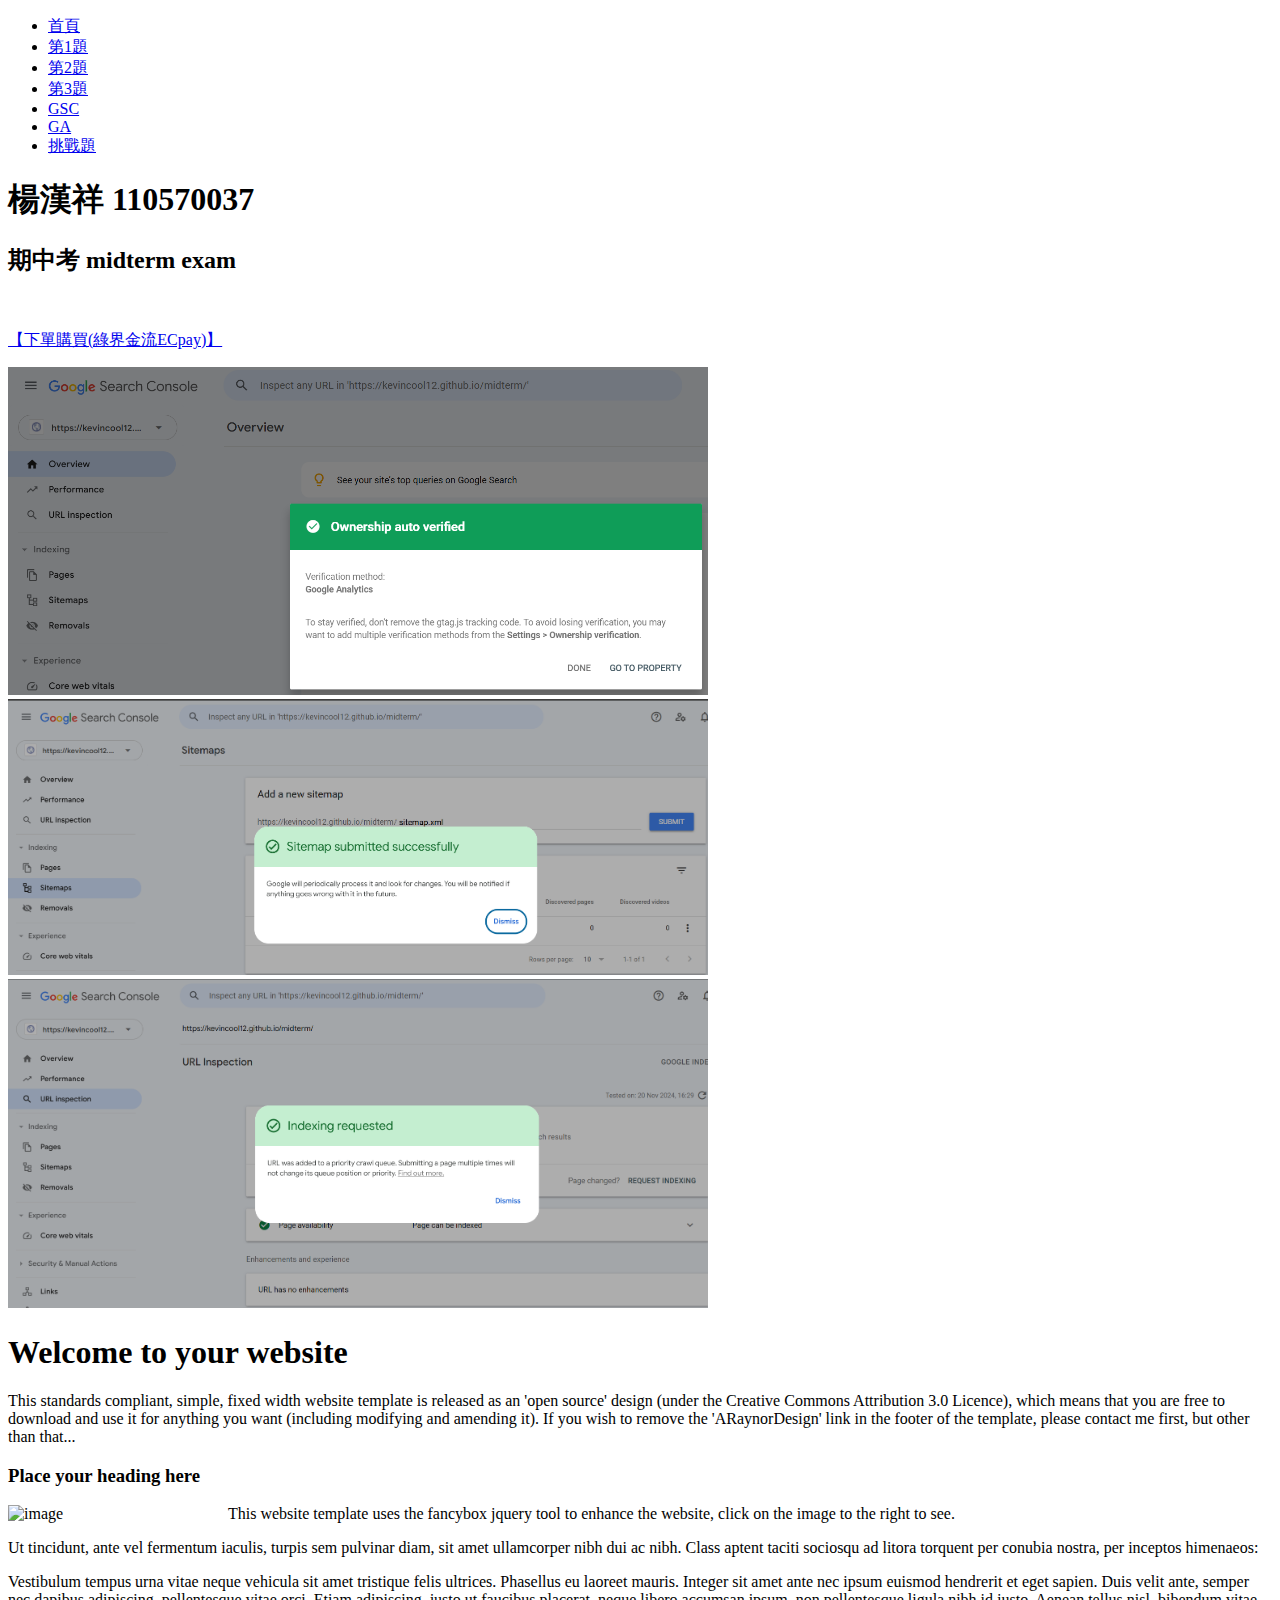
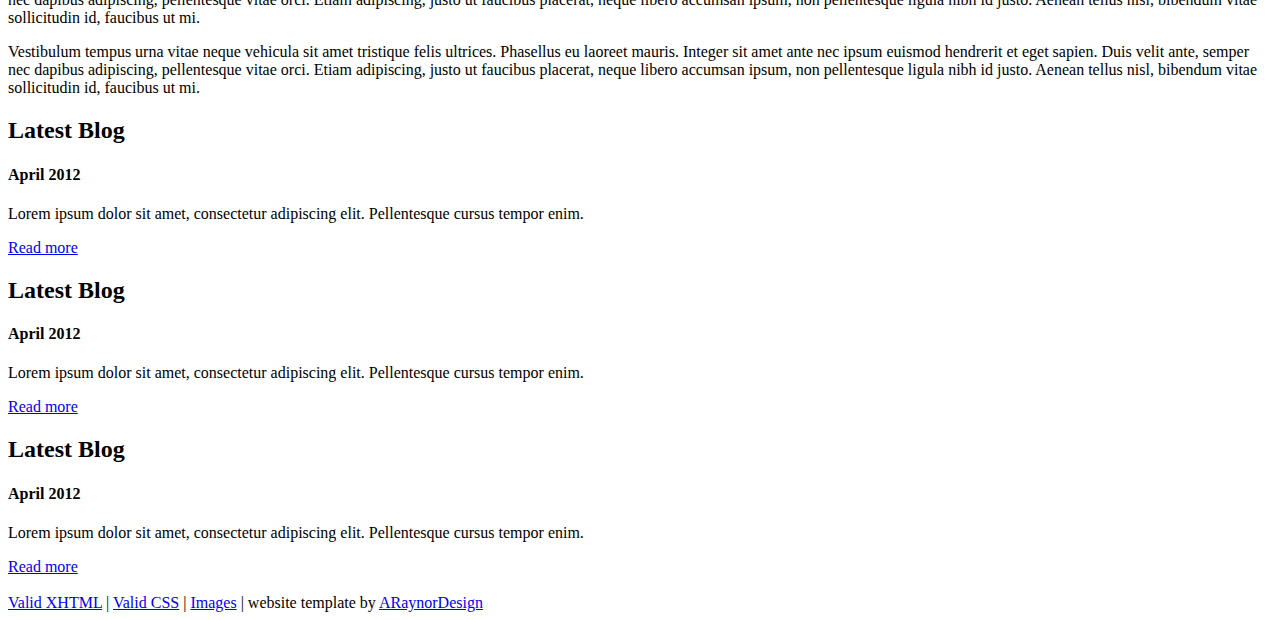
==== GSC.html @ f3843c3b "Add files via upload" ====
<!DOCTYPE html PUBLIC "-//W3C//DTD XHTML 1.1//EN" "http://www.w3.org/TR/xhtml11/DTD/xhtml11.dtd">
<html xmlns="http://www.w3.org/1999/xhtml" xml:lang="en">

<head>
  <title>楊漢祥 110570037</title>
  <meta name="description" content="free website template" />
  <meta name="keywords" content="enter your keywords here" />
  <meta http-equiv="content-type" content="text/html; charset=utf-8" />
  <link rel="stylesheet" type="text/css" href="css/style.css" />
  <script type="text/javascript" src="js/jquery.min.js"></script>
  <script type="text/javascript" src="js/jquery.easing.min.js"></script>
  <script type="text/javascript" src="js/jquery.lavalamp.min.js"></script>
  <script type="text/javascript">
    $(function() {
      $("#lava_menu").lavaLamp({
        fx: "backout",
        speed: 700
      });
    });
  </script>
    <script type="text/javascript" src="js/jquery.nivo.slider.pack.js"></script>
    <script type="text/javascript">
    $(window).load(function() {
        $('#slider').nivoSlider();
    });
    </script>

<!-- Google tag (gtag.js) -->
<script async src="https://www.googletagmanager.com/gtag/js?id=G-1Z8WD9RK9R"></script>
<script>
  window.dataLayer = window.dataLayer || [];
  function gtag(){dataLayer.push(arguments);}
  gtag('js', new Date());

  gtag('config', 'G-1Z8WD9RK9R');
</script>
</head>

<body>
  <div id="main">	
    <div id="site_content">  
	  <div id="menubar">
        <ul class="lavaLampWithImage" id="lava_menu">
            <li><a href="index.html">首頁</a></li>
            <li><a href="ourwork.html">第1題</a></li>
            <li><a href="testimonials.html">第2題</a></li>
            <li><a href="projects.html">第3題</a></li>
            <li><a href="GSC.html">GSC</a></li>
            <li><a href="GA.html">GA</a></li>
            <li><a href="挑戰題.html">挑戰題</a></li>
        </ul>
	  </div><!--close menubar-->
      <div id="header">  
        <h1>楊漢祥 110570037</span></h1>	
	    <h2>期中考 midterm exam</h2>
      </div><!--close header-->	
	  <div id="banner_image">
	    <div id="slider-wrapper">        
          <div id="slider" class="nivoSlider">
            <img src="images/slide1.jpg" alt="" />
            <img src="images/slide2.jpg" alt="" />
            <img src="images/slide3.jpg" alt="" />
		  </div><!--close slider-->
		</div><!--close slider-wrapper-->
	  </div><!--close banner_image-->		  
      <div id="content">
        <div class="content_item">
            <p><a href="https://vendor.ecpay.com.tw/User/LogOn_Step1" target="_blank" class="s3">【下單購買(綠界金流ECpay)】</a></p>
            <img src="images/4.png" width="700" />
            <img src="images/3.png" width="700" />
            <img src="images/5.png" width="700" />
            <h1>Welcome to your website</h1>
          <p>This standards compliant, simple, fixed width website template is released as an 'open source' design (under the Creative Commons Attribution 3.0 Licence), which means that you are free to download and use it for anything you want (including modifying and amending it). If you wish to remove the 'ARaynorDesign' link in the footer of the template, please contact me first, but other than that...</p>
          <h3>Place your heading here</h3>
          <div style="width:200px; float:left; padding: 0px 20px 10px 0px;"><img alt="image" src="images/image.jpg" /></div>
          <p>This website template uses the fancybox jquery tool to enhance the website, click on the image to the right to see. </p>
          <p>Ut tincidunt, ante vel fermentum iaculis, turpis sem pulvinar diam, sit amet ullamcorper nibh dui ac nibh. Class aptent taciti sociosqu ad litora torquent per conubia nostra, per inceptos himenaeos:</p>
          <p>Vestibulum tempus urna vitae neque vehicula sit amet tristique felis ultrices. Phasellus eu laoreet mauris. Integer sit amet ante nec ipsum euismod hendrerit et eget sapien. Duis velit ante, semper nec dapibus adipiscing, pellentesque vitae orci. Etiam adipiscing, justo ut faucibus placerat, neque libero accumsan ipsum, non pellentesque ligula nibh id justo. Aenean tellus nisl, bibendum vitae sollicitudin id, faucibus ut mi.</p>
          <p>Vestibulum tempus urna vitae neque vehicula sit amet tristique felis ultrices. Phasellus eu laoreet mauris. Integer sit amet ante nec ipsum euismod hendrerit et eget sapien. Duis velit ante, semper nec dapibus adipiscing, pellentesque vitae orci. Etiam adipiscing, justo ut faucibus placerat, neque libero accumsan ipsum, non pellentesque ligula nibh id justo. Aenean tellus nisl, bibendum vitae sollicitudin id, faucibus ut mi.</p>
		</div><!--close content_item-->	
	      
		<div class="sidebar_container">   		  
		  <div class="sidebar">
            <div class="sidebar_item">
                <h2>Latest Blog</h2>
			    <h4>April 2012</h4>
                <p>Lorem ipsum dolor sit amet, consectetur adipiscing elit. Pellentesque cursus tempor enim.</p>
		          <a href="#">Read more</a>
              </div><!--close sidebar_item--> 
          </div><!--close sidebar-->     		
		  <div class="sidebar">
            <div class="sidebar_item">
              <h2>Latest Blog</h2>
		  	  <h4>April 2012</h4>
              <p>Lorem ipsum dolor sit amet, consectetur adipiscing elit. Pellentesque cursus tempor enim.</p>
		        <a href="#">Read more</a>
            </div><!--close sidebar_item--> 
          </div><!--close sidebar-->  
		  <div class="sidebar">
            <div class="sidebar_item">
              <h2>Latest Blog</h2>
			  <h4>April 2012</h4>
              <p>Lorem ipsum dolor sit amet, consectetur adipiscing elit. Pellentesque cursus tempor enim.</p>
		        <a href="#">Read more</a>
            </div><!--close sidebar_item--> 
          </div><!--close sidebar-->  
        </div><!--close sidebar_container-->	
       <br style="clear:both;" />
      </div><!--close content-->	
    </div><!--close site_content-->	
    <div id="footer">  
      <a href="http://validator.w3.org/check?uri=referer">Valid XHTML</a> | <a href="http://jigsaw.w3.org/css-validator/check/referer">Valid CSS</a> | <a href="http://fotogrph.com/">Images</a> | website template by <a href="http://www.araynordesign.co.uk">ARaynorDesign</a>
    </div><!--close footer-->	
  </div><!--close main-->	
</body>
</html>
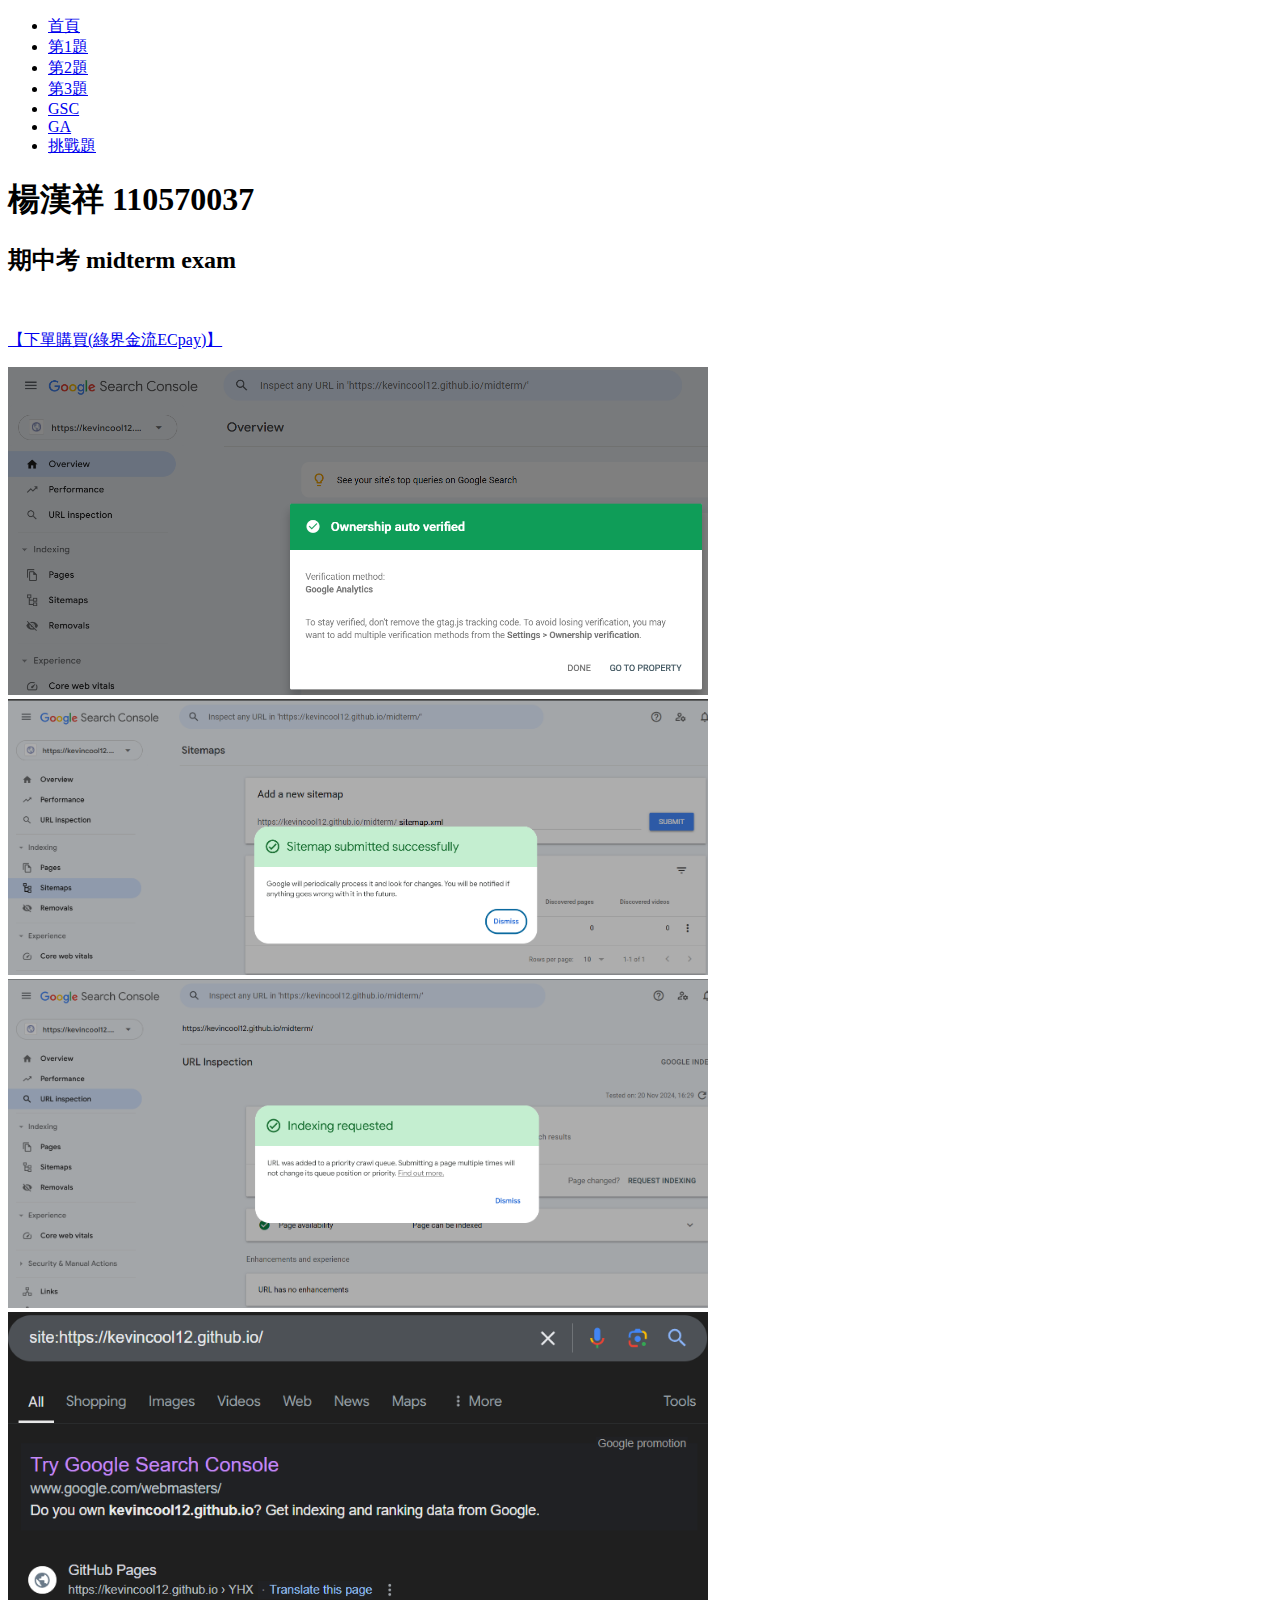
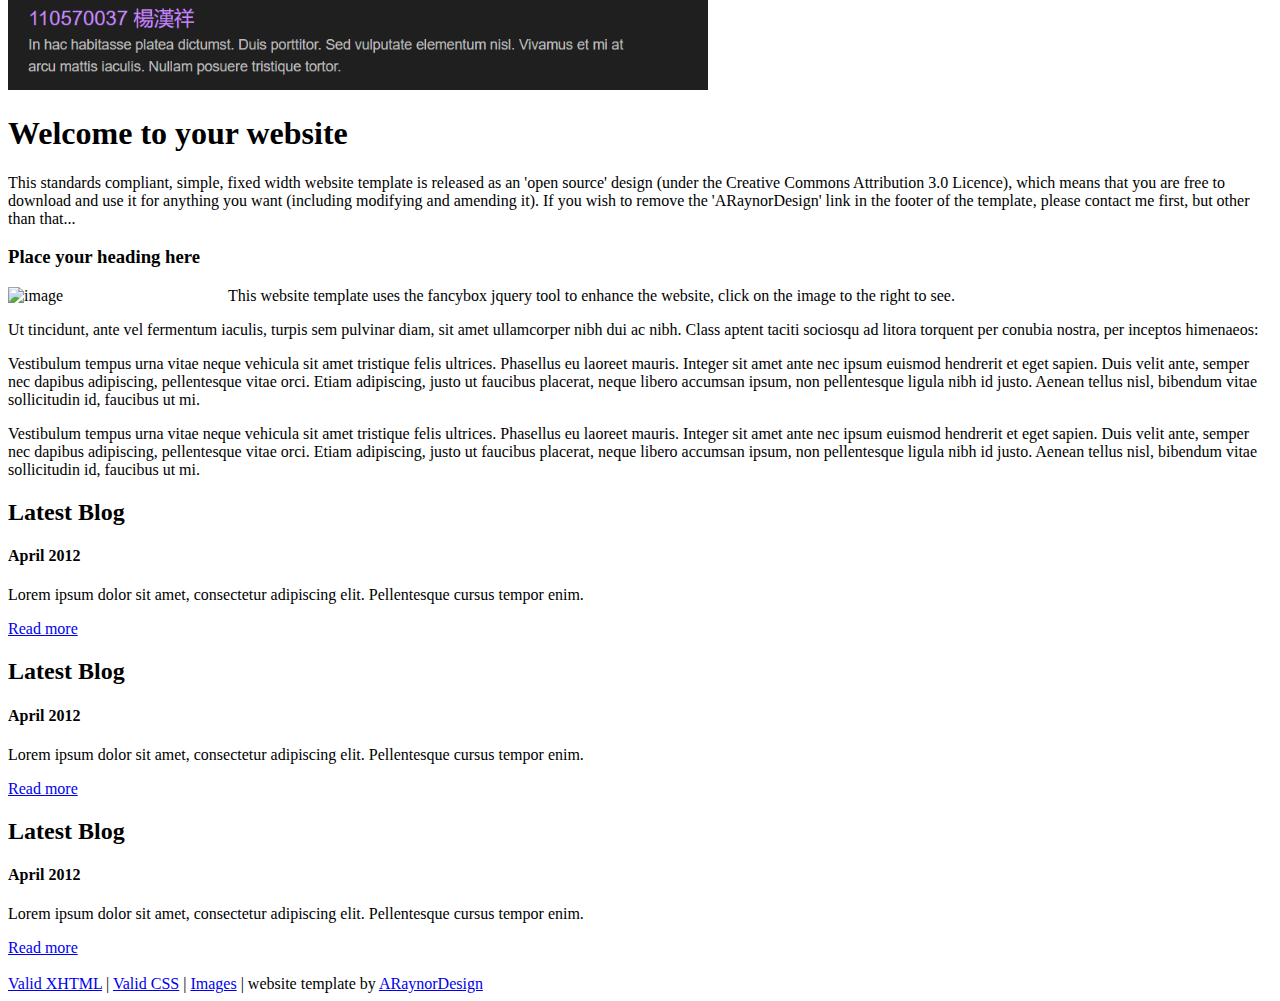
==== commit e3083f3a: "Add files via upload" ====
--- a/GSC.html
+++ b/GSC.html
@@ -69,6 +69,7 @@
             <img src="images/4.png" width="700" />
             <img src="images/3.png" width="700" />
             <img src="images/5.png" width="700" />
+            <img src="images/6.png" width="700" />
             <h1>Welcome to your website</h1>
           <p>This standards compliant, simple, fixed width website template is released as an 'open source' design (under the Creative Commons Attribution 3.0 Licence), which means that you are free to download and use it for anything you want (including modifying and amending it). If you wish to remove the 'ARaynorDesign' link in the footer of the template, please contact me first, but other than that...</p>
           <h3>Place your heading here</h3>
